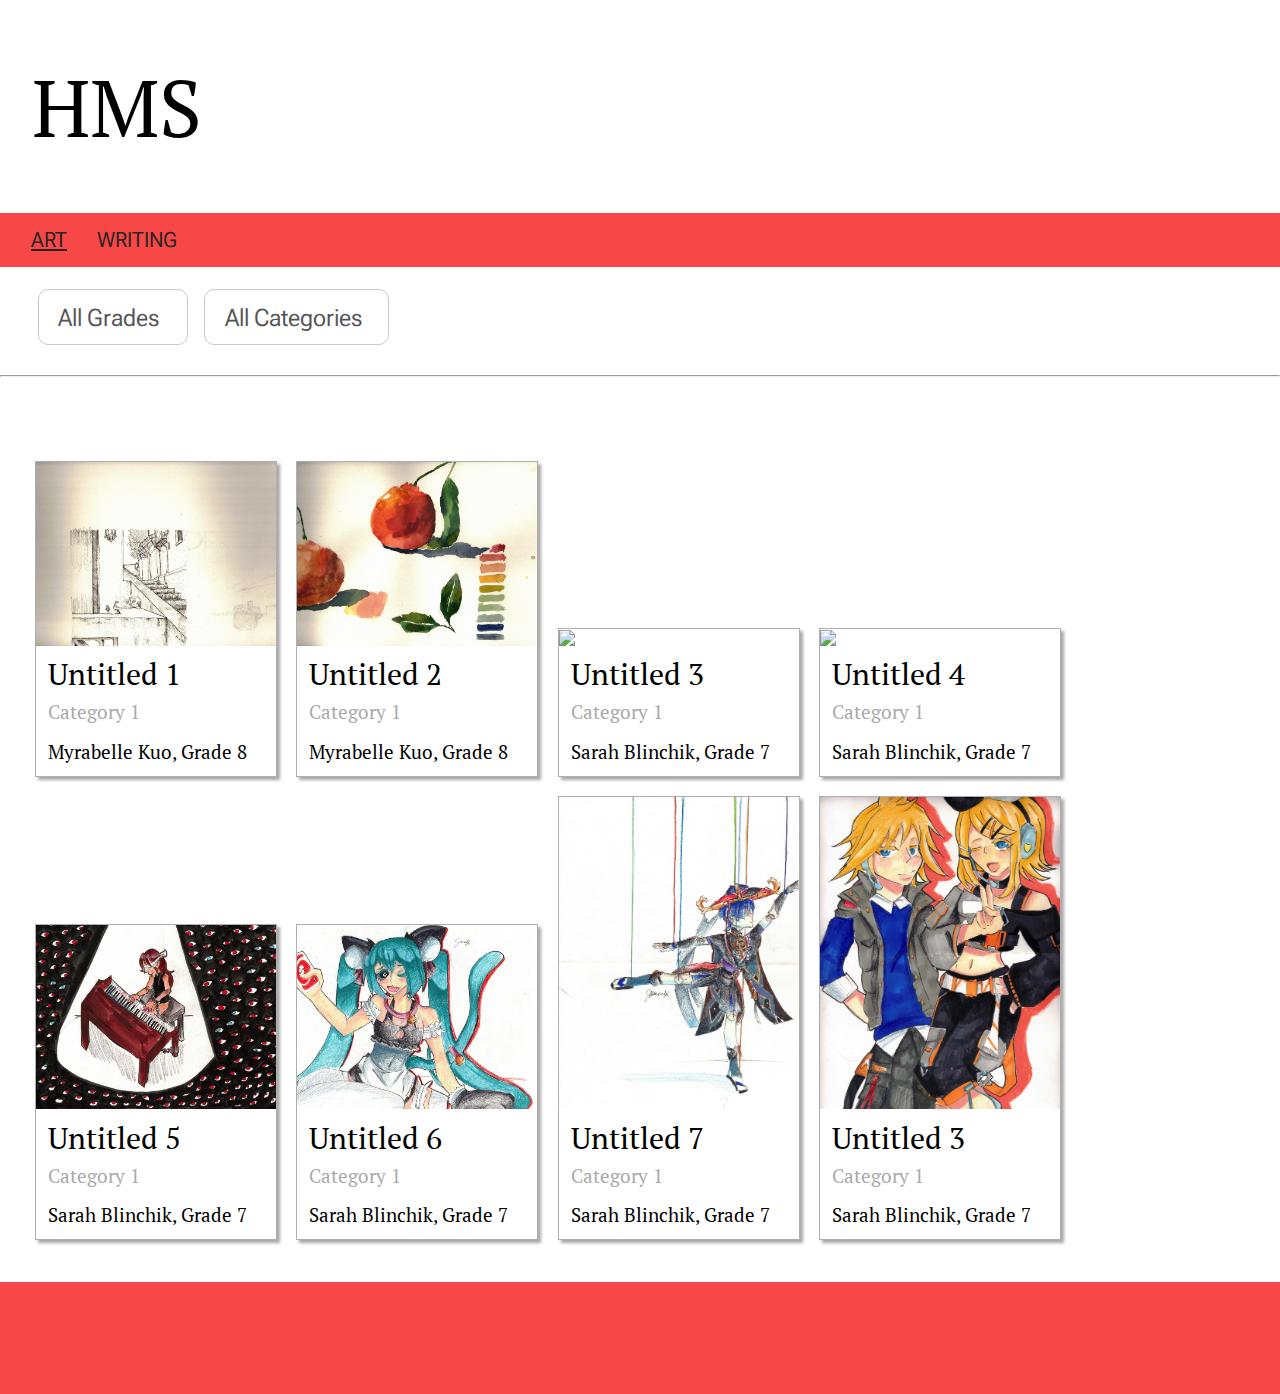
==== index.html @ d001e553 "Update index.html" ====
<!DOCTYPE html>
<html lang="en">
<head>
    <meta charset="UTF-8">
    <meta name="viewport" content="width=device-width, initial-scale=1.0">
    <link rel="stylesheet" href="style.css">

    <link rel="preconnect" href="https://fonts.googleapis.com">
<link rel="preconnect" href="https://fonts.gstatic.com" crossorigin>
<link href="https://fonts.googleapis.com/css2?family=PT+Serif:ital,wght@0,400;0,700;1,400;1,700&display=swap" rel="stylesheet">

<link rel="preconnect" href="https://fonts.googleapis.com">
<link rel="preconnect" href="https://fonts.gstatic.com" crossorigin>
<link href="https://fonts.googleapis.com/css2?family=PT+Serif:ital,wght@0,400;0,700;1,400;1,700&family=Public+Sans:ital,wght@0,100..900;1,100..900&family=Roboto+Flex:opsz,wght@8..144,100..1000&display=swap" rel="stylesheet">

<script src="https://kit.fontawesome.com/669819a5b9.js" crossorigin="anonymous"></script>
    <title>Journalism - Artwork</title>
</head>
<body style="margin: 0;">
    <div>
        <h1 style="font-size: 5rem; padding-left: 2rem; font-weight: 300;">HMS</h1>
    </div>

    <div class="sticky">
        <nav class="navbar">
            <ul>
                <li><a href="index.html" style="text-decoration: underline;">ART</a></li>
                <li><a href="textgallery.html">WRITING</a></li>
            </ul>
        </nav>
    </div>
<br>
    <div id="filterdiv">
    <div class="dropdown" style="margin-left: 3vw;">
        <button style="width: max-content;"><p p id="allgrades" style="width: max-content; padding: 0;">GRADE<i class="fa-solid fa-bars" style="margin-left: 0.7rem; margin-right: 0.7rem;"></i></p></button>
        <div class="dropcontent">
            <div style="width: 5rem; height: 1rem;"></div>
            <a onclick="setData(0,0,-1)" style="border-top-left-radius: 7px; border-top-right-radius: 7px; border: 1px solid hsl(0, 0%, 79%);">All Grades</a>
            <a onclick="setData(0,6,-1)" style="border: 1px solid hsl(0, 0%, 79%); border-top: none;">Grade 6</a>
            <a onclick="setData(0,7,-1)" style="border: 1px solid hsl(0, 0%, 79%); border-top: none;">Grade 7</a>
            <a onclick="setData(0,8,-1)" style="border-bottom-left-radius: 7px; border-bottom-right-radius: 7px; border: 1px solid hsl(0, 0%, 79%); border-top: none;">Grade 8</a>
        </div>
    </div>
    <div style="width: 1rem; height: 1rem;"></div>
    <div class="dropdown"> 
        <button style="width: max-content;"><p id="allcategories" style="width: max-content; padding: 0;">CATEGORY<i class="fa-solid fa-bars" style="margin-left: 0.7rem; margin-right: 0.7rem;"></i></p></button>
        <div class="dropcontent">
            <div style="width: 7rem; height: 1rem;"></div>
            <a onclick="setData(0,-1,0)" style="border-top-left-radius: 7px; border-top-right-radius: 7px; border: 1px solid hsl(0, 0%, 79%);">All Categories</a>
            <a onclick="setData(0,-1,3)" style="border-bottom-left-radius: 7px; border-bottom-right-radius: 7px; border: 1px solid hsl(0, 0%, 79%); border-top: none;">Miscellaneous</a>
        </div>
    </div>
    </div>
    <br>
    <hr>
    <br><br><br>
    <div id="galleryHolder">
    <div id="c1" class="gallerycategory">
    </div>
    </div>
    <div style="height: 7rem; background-color: rgb(247, 71, 71); margin-top: 2rem; padding-top: auto;"></div>
    <script src="app.js"></script>
    <script>
    setData(0,0,0);
    </script>
</body>
</html>
---- style.css ----
* {
    font-family: "PT Serif", serif;
}

.dropdown {
    width: max-content;
    margin-bottom: 2rem;
}

.dropdown button {
    position: relative;
    width: max-content;
    height: 3.5rem;
    border: none;
    cursor: pointer;
    background-color: transparent;
    padding: 12px;
    padding-top: 9px;
    padding-bottom: 9px;
    display: inline-block;
    border-radius: 10px;
    border: 1px solid hsl(0, 0%, 79%);
    color: hsl(0, 0%, 33%);

    transition: border 100ms ease-out;
}

.dropdown button p {
    font-family: "Roboto Flex";
    font-size: x-large;
}

.dropdown button:hover {
    border-color: hsl(0, 0%, 59%);   
}

.dropdown:hover .dropcontent {
    display: block;
}

.dropdown a {
    font-size: x-large;
    font-family: "Roboto Flex";
    display: block;
    text-decoration: none;
    background-color: white;
    padding: 12px;
    padding-right: 0;
    width: 160px;
    color: hsl(0, 0%, 23%);
}

.dropdown a:hover {
    background-color: hsl(0, 0%, 73%);
}

.dropdown .dropcontent {
    display: none;
    position: absolute;
    z-index: 2;
}

#indexBody {
    display: flex;
    justify-content: center;
}

.navbar ul{
    padding: 0px;
    padding-left: 1rem;
    width: auto;
    list-style-type: none;
    background-color: rgb(247, 71, 71);
    margin: 0px;
    overflow: hidden;
}
.navbar a{
    font-family: "Roboto Flex";
    color: rgb(36, 36, 36);
    padding: 15px;
    text-align: center;
    display: block;
    text-decoration: none;
    font-size: 130%;

    transition: padding 0.1s ease-out;
}
.navbar a:hover{
    background-color: hsl(0, 75%, 55%);
}
.navbar li{
    float: left;
}

div.sticky{
    position: sticky;
    top: 0px;
    z-index: 3;
}

div.thinBody {
    justify-content: center;
    width: 70%;
    border-left: solid gray;
    border-right: solid gray;
    word-wrap: break-word;
}

div.thinBody * {
    margin-left: 5%;
    margin-right: 5%;
}

img.Art {
    width: 100%;
}

embed.example {
    margin-left: 0.3rem;
    margin-right: 0.3rem;
}

div.captionback {
    width: 100%;
}

p.category {
    color: darkgray;
}

p.desc {
    padding-top: 7%;
    padding-bottom: 7%;
    font-size: 1.5rem;
}

div.artwhole {
    width: 15rem;
    margin-top: auto;
    margin-bottom: auto;
    margin: 0.6rem;
    box-shadow: 3px 3px 3px hsla(0, 0%, 0%, 0.349);
    cursor: pointer;
    display: inline-block;

    transition: transform 0.2s ease-out;
    border: 1px solid hsla(0, 0%, 0%, 0.315);
}

div.artwhole:hover {
    transform: scale(0.995);
    border-color: gray;
    box-shadow: 7px 7px 7px hsla(0, 0%, 0%, 0.349);
}

a {
    text-decoration: none;
    color: black;
}

a.title {
    font-size: 5rem; 
    font-weight: 400;
}

a.title:hover {
    text-decoration: underline;
}

p {
    font-size: 120%;
    margin: 0;
    margin-left: 5%;
    padding-top: 1%;
    padding-bottom: 5%;
    text-wrap: wrap;
}

p.title {
    margin-top: 0;
    margin-bottom: 1%;
    margin-right: 5.5%;
    padding-bottom: 0;
    font-size:190%;
}

.gallerycategory {
    width: fit-content;
    overflow: auto;
    
    padding-left: 2vw;
    padding-right: 2vw;
}

embed.example {
    width: 10rem;
    padding-top: 2rem;
    cursor: pointer;
}

#gtitle {
    padding-top: 0;
    padding-bottom: 0;
    margin-top: 1rem;
    font-size: 3vw;
}

#gauthor {
    padding-top: 2%;
    padding-bottom: 0;
    font-size: 2vw;
}

#gcaption {
    padding-top: 5%;
    padding-bottom: 0;
    font-size: 1.5vw;
    word-wrap: normal;
    color: darkgray;
}

#gcategory {
    padding-top: 7%;
    padding-bottom: 0;
    font-size: 1.5vw;
    word-wrap: break-word;
    color: darkgray;
}

#gallerydiv {
    display: flex;
    justify-content: center;
    width: 100%;
}

#innergdiv {
    width: 90vw;
    display: grid;
    justify-content: center;
    overflow: hidden;
}

#gimagediv {
    display: flex;

    grid-column: 1;
    width: 40vw;
    height: 40vw;
    padding-left: auto;
    padding-right: auto;
    background-color: hsla(0, 0%, 0%, 0.055);
    overflow: hidden;
}

#gimage {
    align-self: center;
    max-width: 40vw;
    max-height: 40vw;
    height: auto;
    width: auto;
    margin: 0 auto;
}

#gimagediv:hover {
    cursor: pointer;
    background-color: hsla(0, 0%, 0%, 0.09);
}

#ginfodiv {
    grid-column: 2;
    grid-row: 1;
    padding-left: auto;
    padding-right: none;
    width: 40vw;
}

#textinfodiv {
    width: 70vw;
    margin-left: auto;
    margin-right: auto;
    margin-bottom: 5rem;
}

#gbuttondiv {
    width: 40vw;
    grid-column: 1;
    grid-row: 2;
    padding-left: auto;
    padding-right: auto;
}

#filterdiv {
    display: flex;
}

#filterdiv * {
    margin-top: auto;
    margin-bottom: auto;
}

#actionbuttongallery {
    height: 45px;
    width: 45px;
    margin: 0;
}

#actionbuttongallery img{
    color: gray;
    margin-top: 0.5rem;
    width: 45px;
    height: 45px;
}

#actionbuttongallery img:hover {
    cursor: pointer;
    color: darkgray;
}

#expanddiv {
    background-color: hsla(0, 0%, 0%, 0.89);
    width: 100%;
    height: 100%;
    position: fixed;
    display: none;
    top: 0;
    left: 0;
    right: 0;
    bottom: 0;
    z-index: 4;
    margin-bottom: 10rem;
}

#expandingholder {
    text-align: center;
    margin: auto;
    width: 45vw; 
    height: 45vw;
    background-color: transparent; 
    display: flex;
    overflow: auto;
}

#expandimage {
    width: max-content; 
    max-width: 100%; 
    height: fit-content; 
    max-height: 100%; 
    margin: auto;
}

#clearfilters {
    position: relative;
    width: max-content;
    height: 3.5rem;
    border: none;
    cursor: pointer;
    background-color: transparent;
    display: inline-block;
    border-radius: 10px;
    border: 1px solid hsl(0, 0%, 79%);
    color: hsl(0, 0%, 33%);
    font-family: "Roboto Flex";
    font-size: xx-large;

    transition: border 100ms ease-out;
    margin: auto;
}

#missingtext {
    font-family: "Roboto Flex";
    font-size: xxx-large;
    font-weight: bolder;

    margin: auto;
    padding-bottom: 20px;
}

#clearfilters:hover {
    border-color: hsl(0, 0%, 59%);   
}

@media screen and (max-width: 1000px) {
    #ginfodiv {
        grid-column: 1;
        grid-row: 3;
        width: auto;
    }
    #gimage {
        max-width: 70vw;
        max-height: 70vw;
    }
    #gimagediv {
        margin-left: auto;
        margin-right: auto;
        width: 70vw;
        height: 70vw;
    }
    #expandingholder {
        width: 85vw; 
        height: 85vw;
    }

    #gtitle {
        font-size: 5vw;
    }
    #gauthor {
        font-size: 3vw;
    }
    #gcategory {
        font-size: 2.7vw;
    }
    #gcaption {
        font-size: 2.7vw;
    }
}

@media screen and (max-width: 800px) {
    #filterdiv {
        display: block;
    }
    .dropdown {
        margin-bottom: 1rem;
        margin-left: 3vw;
    }
    #allcategories {
        margin-left: 3vw;
    }
    #allcategories {
        margin-left: 3vw;
    }
}

@media screen and (max-width: 650px) {
    #gimagediv {
        width: 90%;
    }
    #gtitle {
        font-size: 7vw;
    }
    #gauthor {
        font-size: 5vw;
    }
    #gcategory {
        font-size: 4.5vw;
    }
    #gcaption {
        font-size: 16px;
    }
}

@media screen and (max-width: 400px) {
    .navbar ul {
        padding: 0;
        justify-content: center;
    }
}
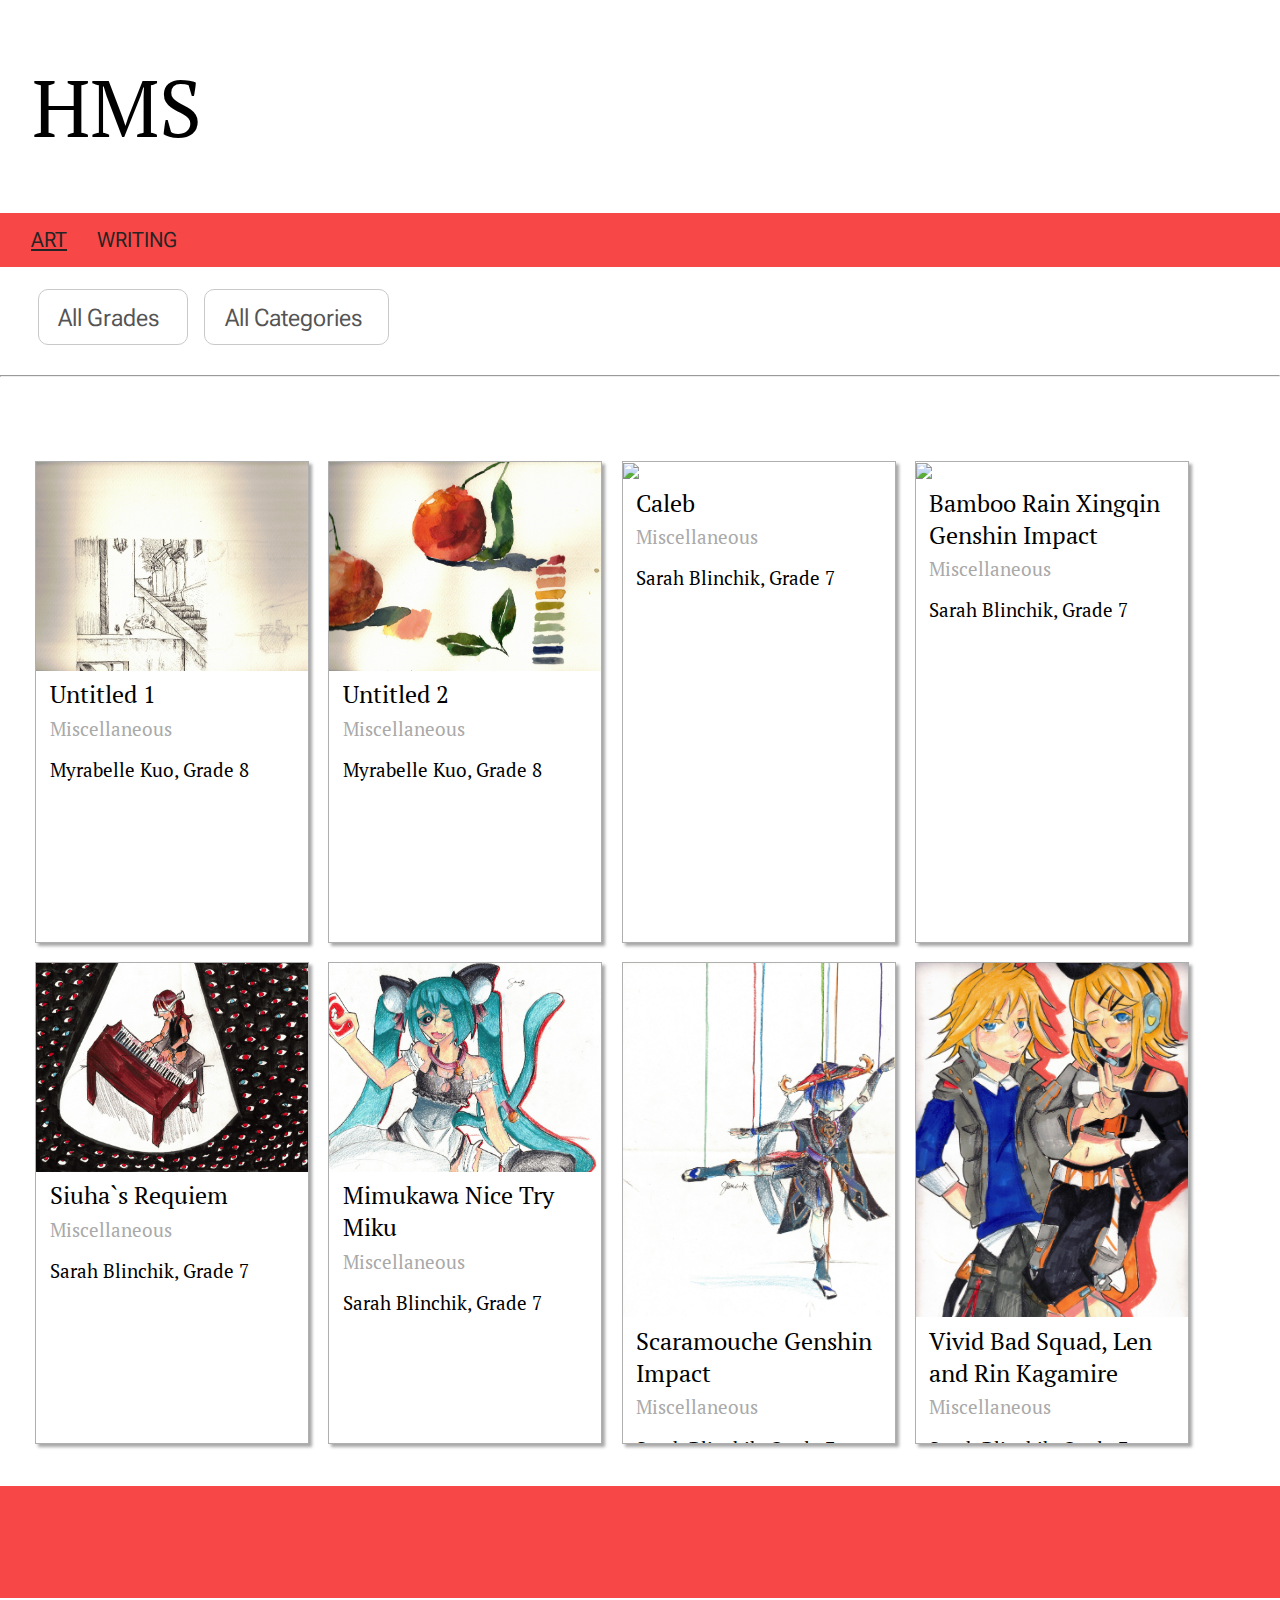
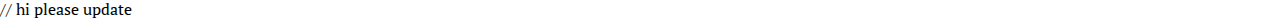
==== commit 0474f1f0: "Update index.html" ====
--- a/index.html
+++ b/index.html
@@ -63,5 +63,7 @@
     <script>
     setData(0,0,0);
     </script>
+
+    // hi please update 
 </body>
 </html>
--- a/style.css
+++ b/style.css
@@ -135,22 +135,22 @@
 }
 
 div.artwhole {
-    width: 15rem;
-    margin-top: auto;
-    margin-bottom: auto;
+    width: 17rem;
+    height: 30rem;
     margin: 0.6rem;
     box-shadow: 3px 3px 3px hsla(0, 0%, 0%, 0.349);
     cursor: pointer;
-    display: inline-block;
-
+    float: left;
     transition: transform 0.2s ease-out;
     border: 1px solid hsla(0, 0%, 0%, 0.315);
+    overflow: hidden;
 }
 
 div.artwhole:hover {
     transform: scale(0.995);
     border-color: gray;
     box-shadow: 7px 7px 7px hsla(0, 0%, 0%, 0.349);
+    overflow:auto;
 }
 
 a {
@@ -177,11 +177,11 @@
 }
 
 p.title {
-    margin-top: 0;
+    width: 90%;
     margin-bottom: 1%;
     margin-right: 5.5%;
     padding-bottom: 0;
-    font-size:190%;
+    font-size:150%;
 }
 
 .gallerycategory {
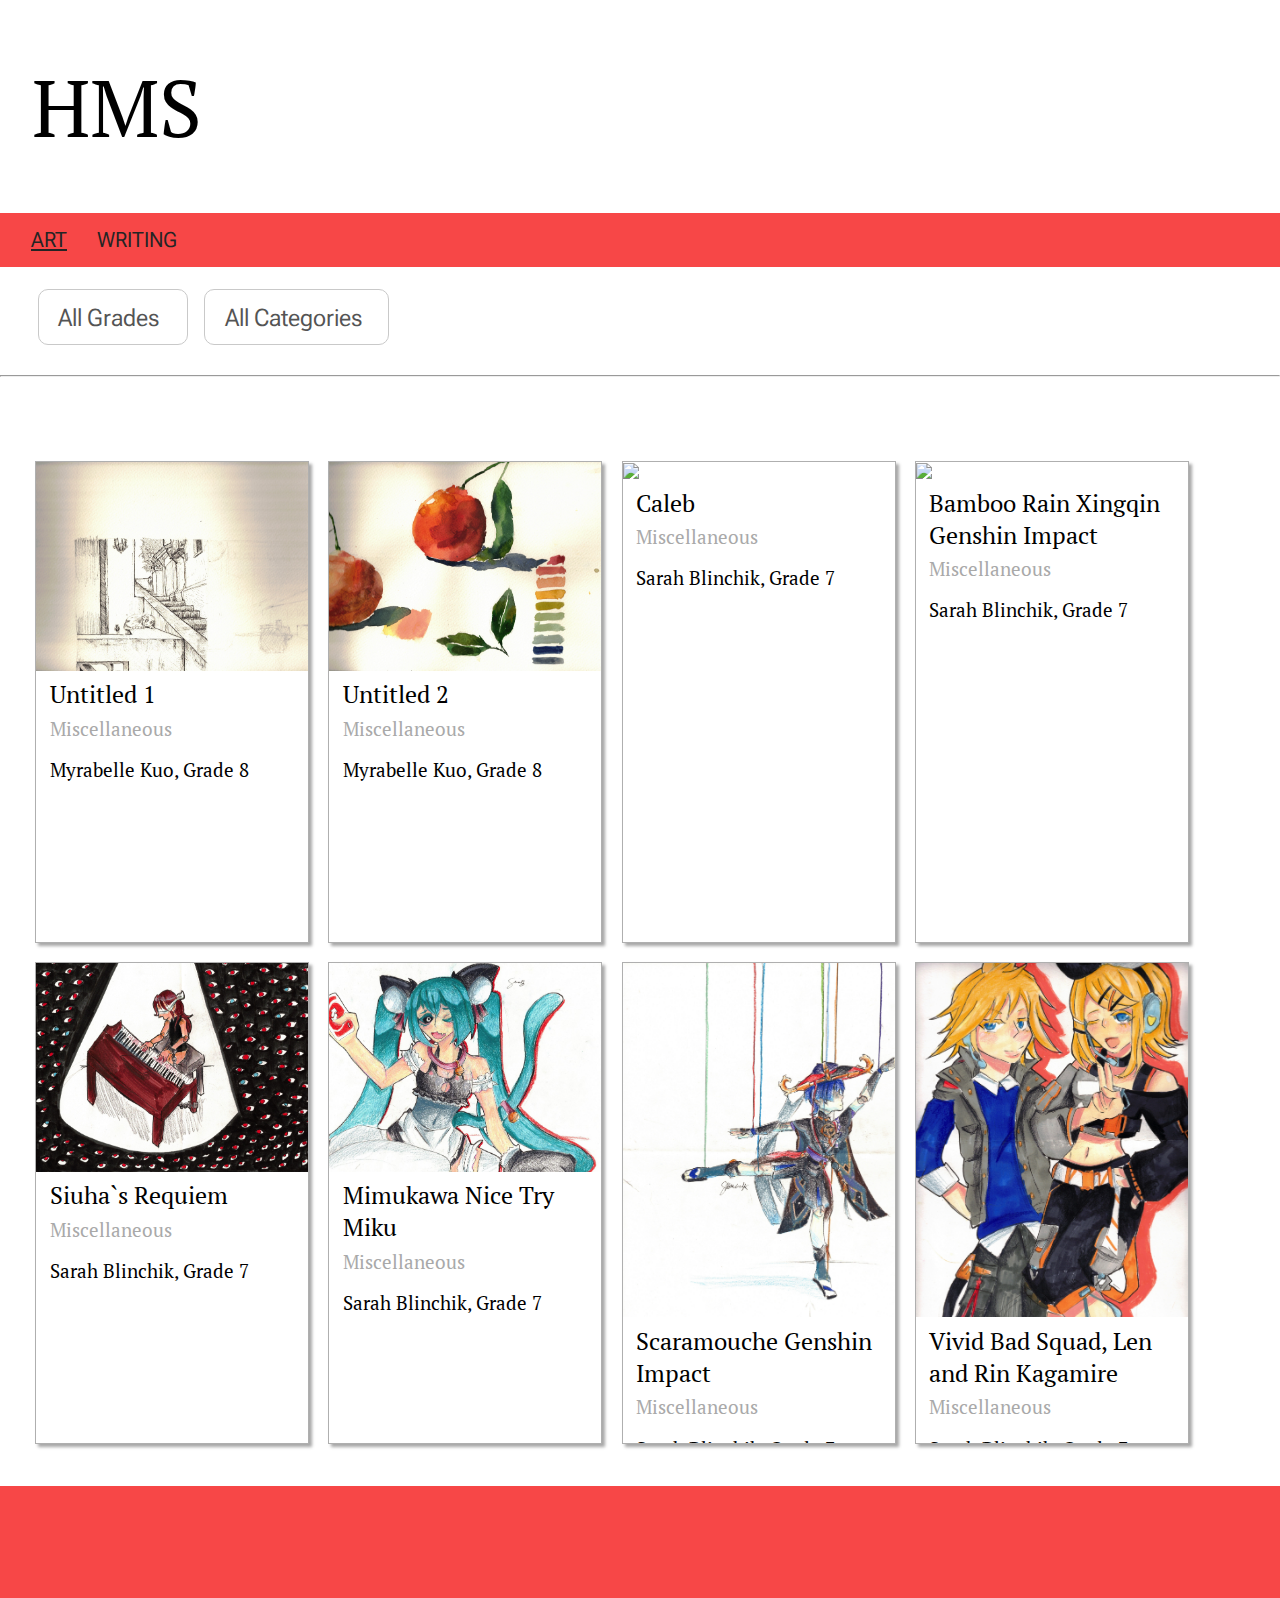
==== commit c61fe9ee: "Update index.html" ====
--- a/index.html
+++ b/index.html
@@ -64,6 +64,6 @@
     setData(0,0,0);
     </script>
 
-    // hi please update 
+    <!-- hey huzz -->
 </body>
 </html>
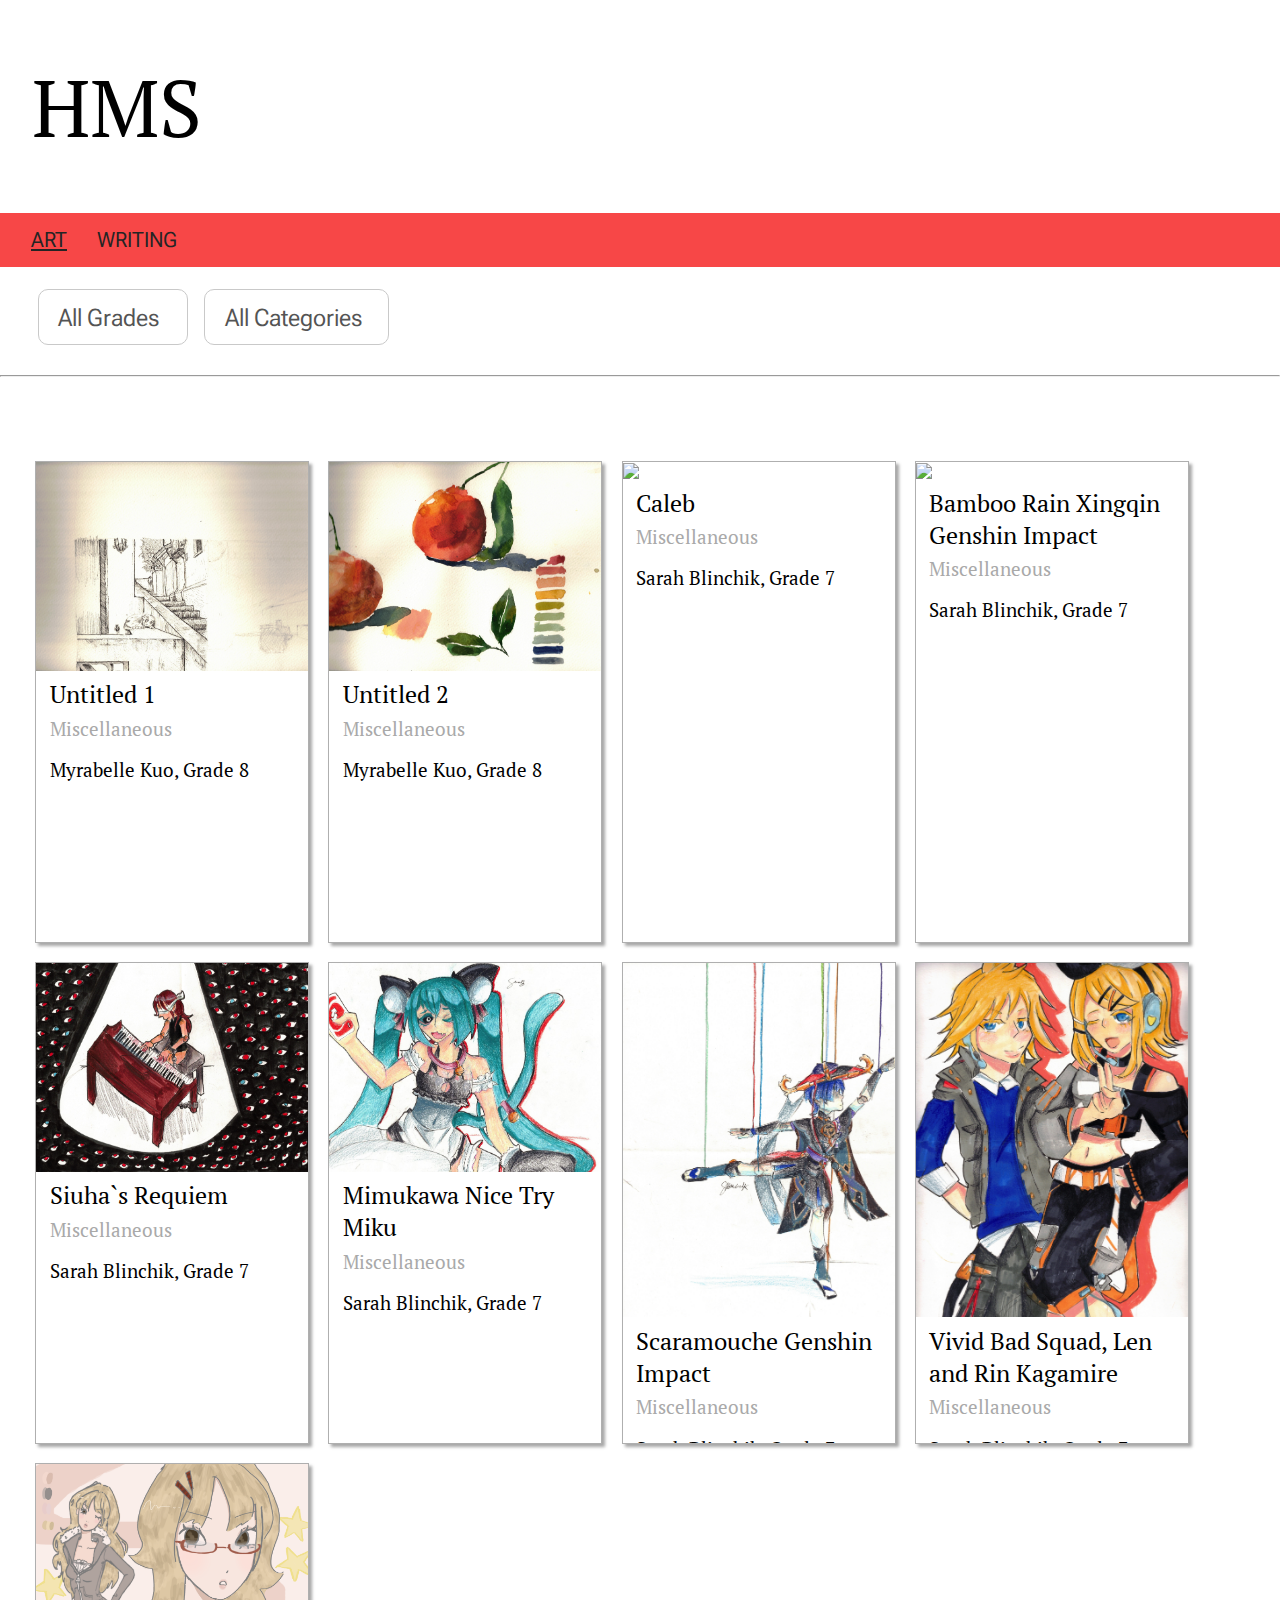
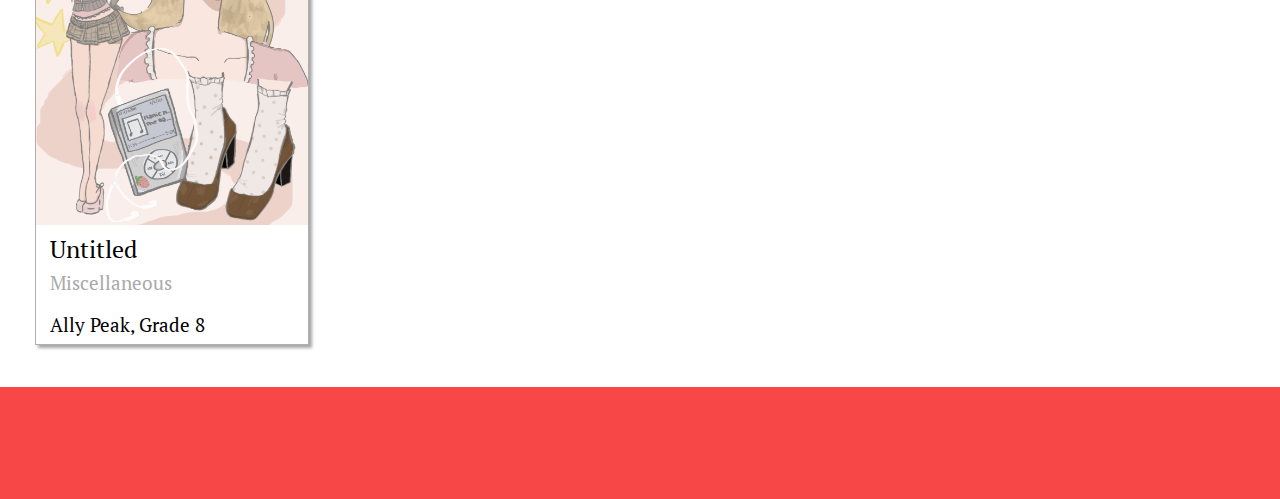
==== commit 55d4457b: "Update index.html" ====
--- a/index.html
+++ b/index.html
@@ -64,6 +64,6 @@
     setData(0,0,0);
     </script>
 
-    <!-- hey huzz -->
+    <!-- hey huzz its me bren -->
 </body>
 </html>
--- a/style.css
+++ b/style.css
@@ -341,10 +341,8 @@
 }
 
 #expandimage {
-    width: max-content; 
-    max-width: 100%; 
-    height: fit-content; 
-    max-height: 100%; 
+    width: 100%;
+    height:auto;
     margin: auto;
 }
 
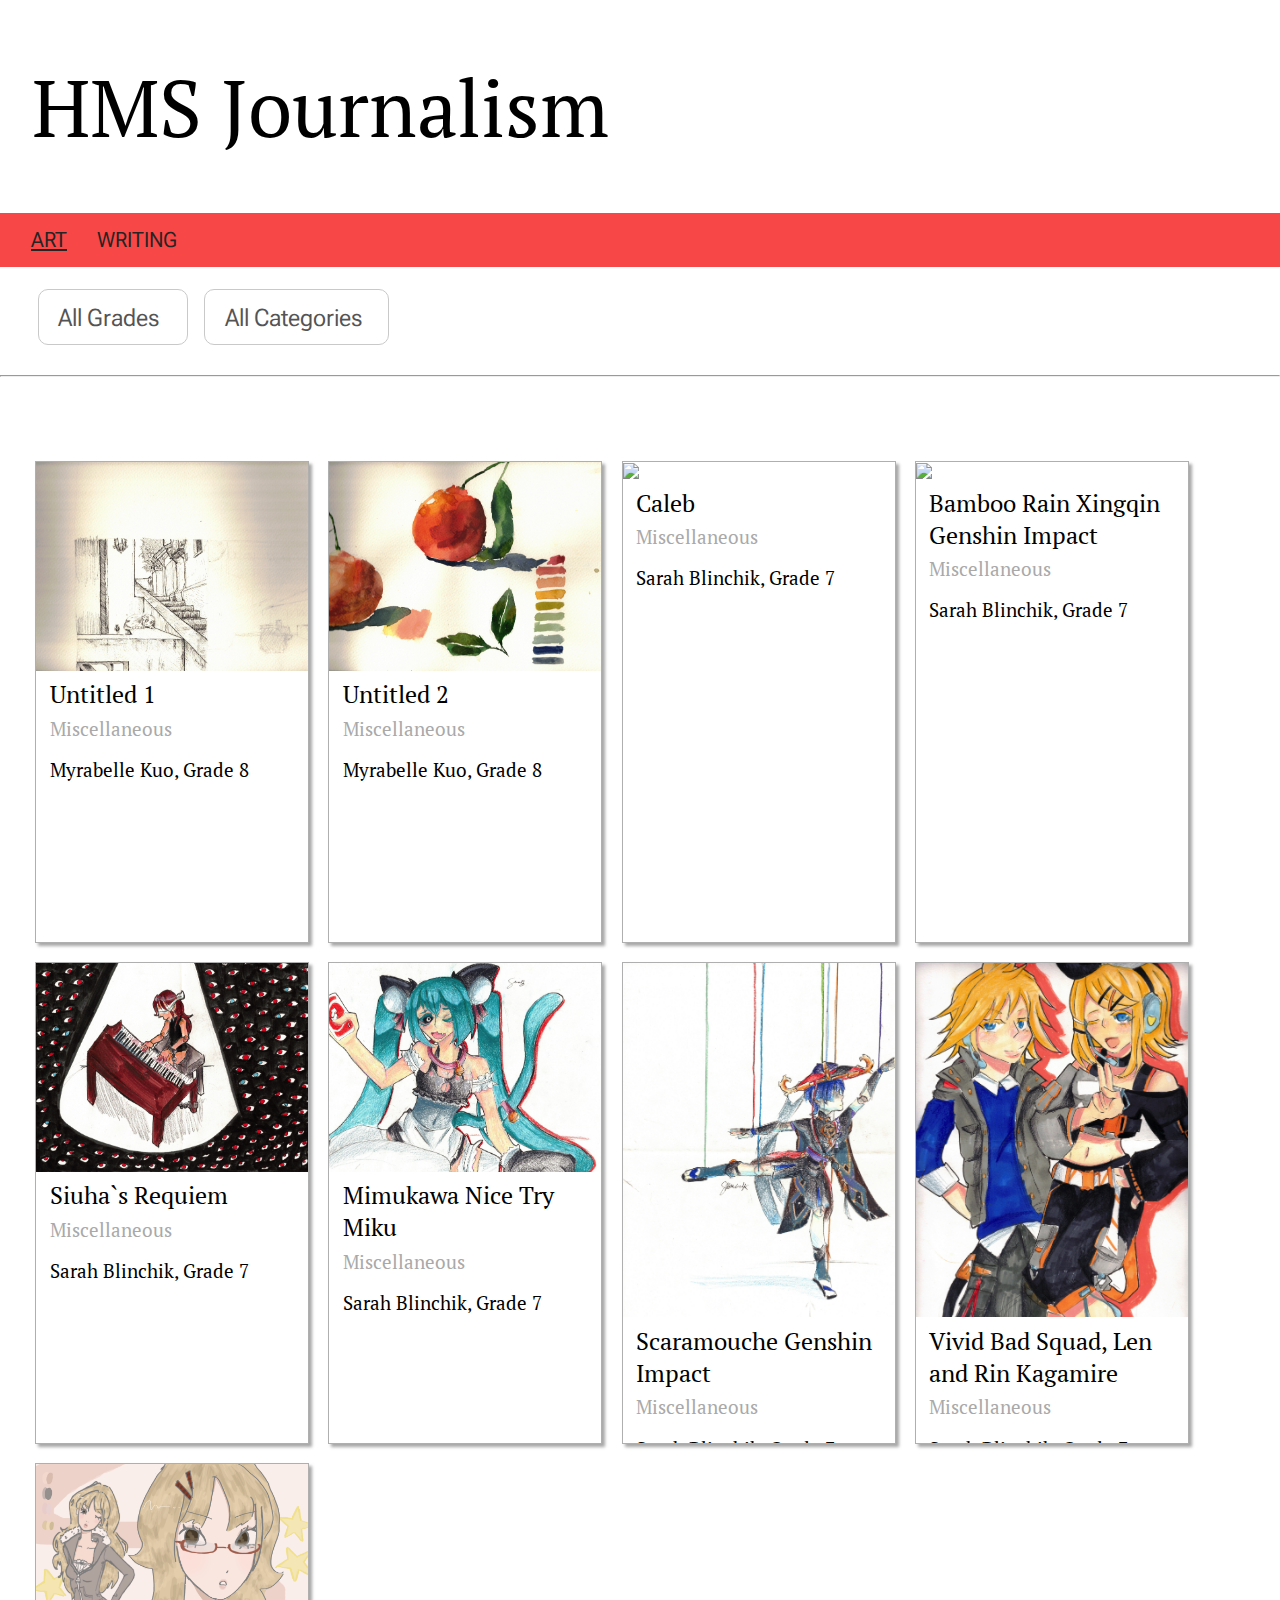
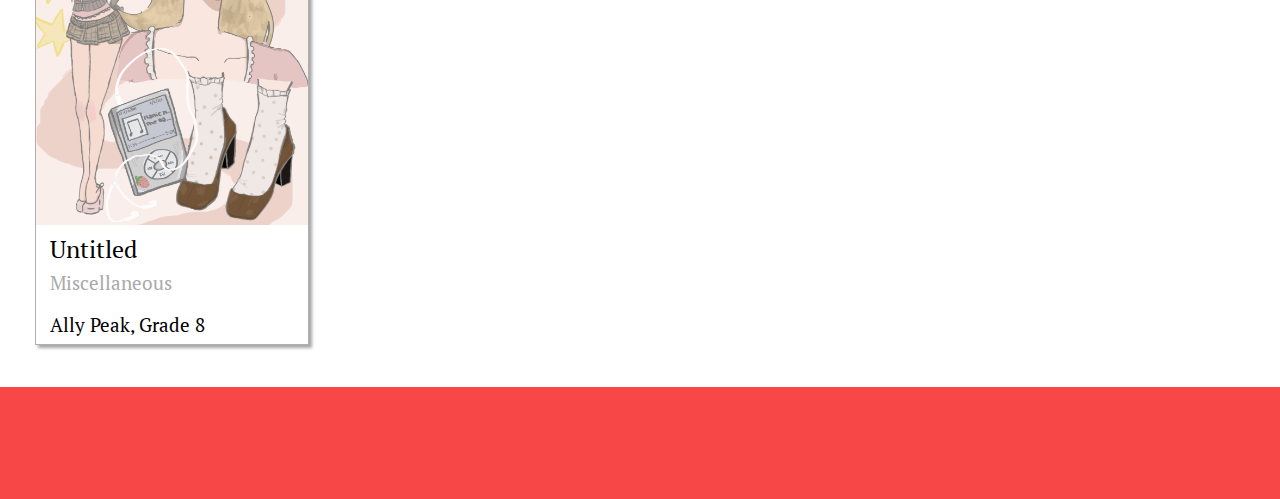
==== commit 30e66cf3: "Update index.html" ====
--- a/index.html
+++ b/index.html
@@ -18,7 +18,7 @@
 </head>
 <body style="margin: 0;">
     <div>
-        <h1 style="font-size: 5rem; padding-left: 2rem; font-weight: 300;">HMS</h1>
+        <h1 style="font-size: 5rem; padding-left: 2rem; font-weight: 300;">HMS Journalism</h1>
     </div>
 
     <div class="sticky">
@@ -65,5 +65,6 @@
     </script>
 
     <!-- hey huzz its me bren -->
+    <!-- sorry if this sucks on mobile i got lazy -->
 </body>
 </html>
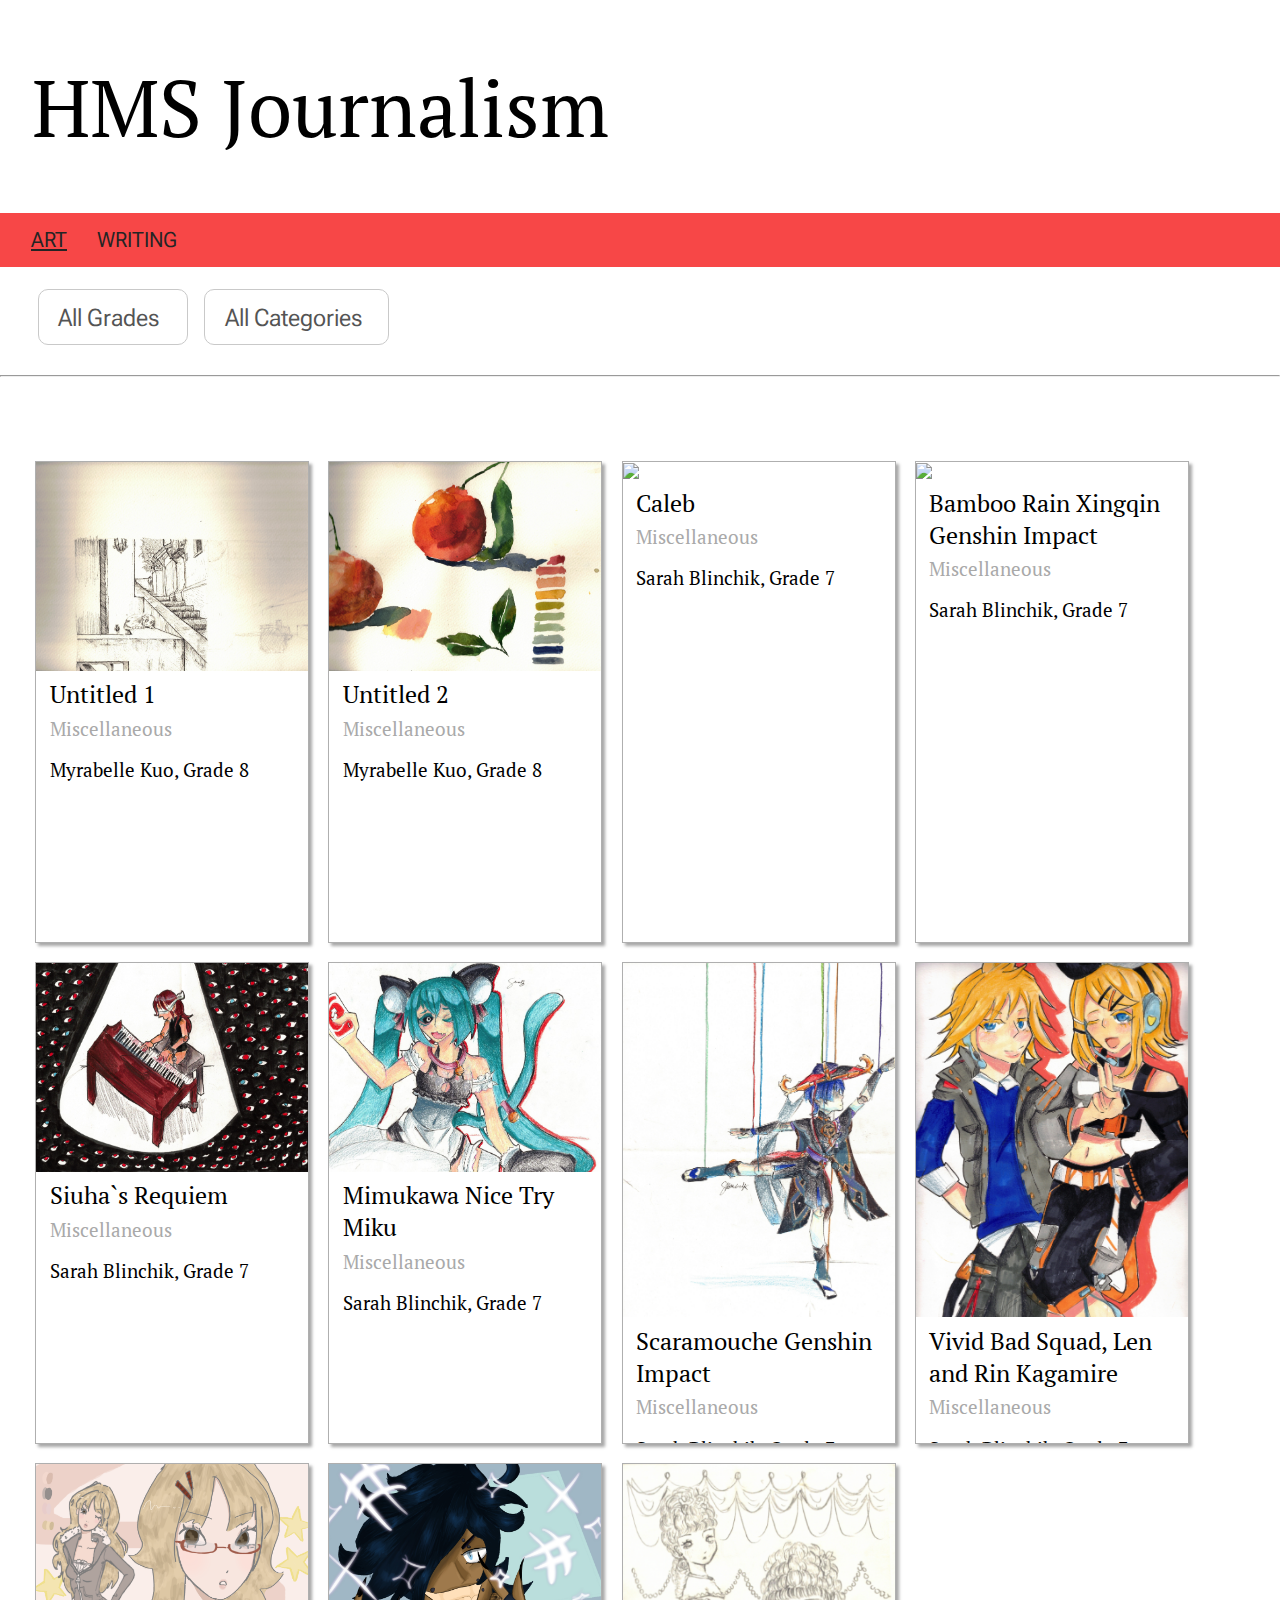
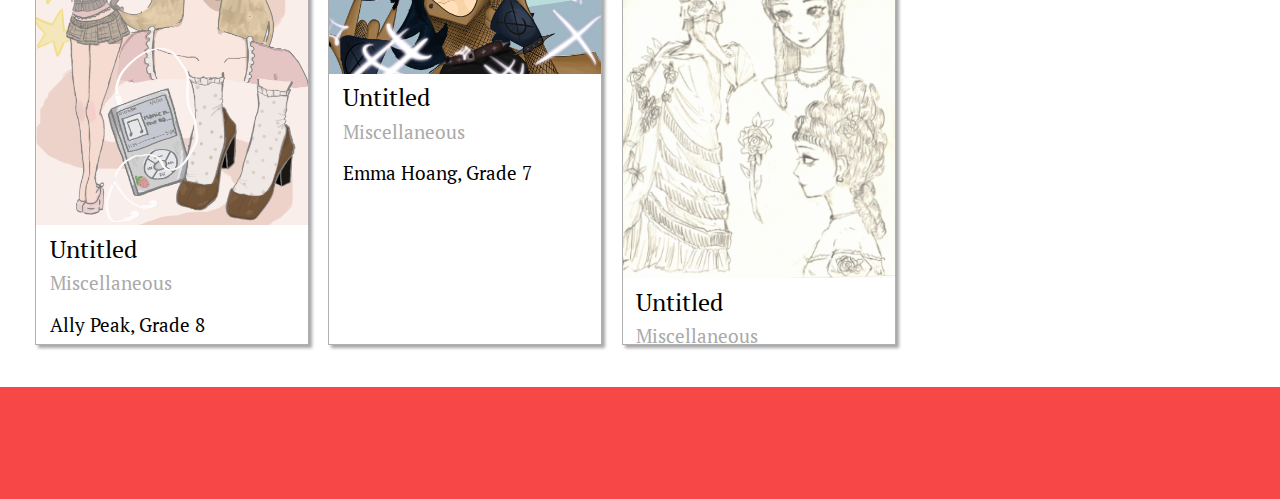
==== commit 4989048e: "Update index.html" ====
--- a/index.html
+++ b/index.html
@@ -65,6 +65,6 @@
     </script>
 
     <!-- hey huzz its me bren -->
-    <!-- sorry if this sucks on mobile i got lazy -->
+    <!--  -->
 </body>
 </html>
--- a/style.css
+++ b/style.css
@@ -279,6 +279,29 @@
     margin-left: auto;
     margin-right: auto;
     margin-bottom: 5rem;
+}
+
+#gtitle {
+    font-size: 5vw;
+}
+#gauthor {
+    font-size: 3vw;
+}
+#gcategory {
+    font-size: 1.7vw;
+}
+#gcaption {
+    font-size: 1.7vw;
+    padding-bottom: 1.5rem;
+}
+
+#pdfSubstitute {
+    color: rgb(36, 130, 219);
+    font-size: 1rem;
+    font-family: "Roboto Flex";
+    font-size: 2vw;
+    font-weight: bold;
+    margin-left: 5%;
 }
 
 #gbuttondiv {
@@ -410,6 +433,9 @@
     #gcaption {
         font-size: 2.7vw;
     }
+    #textinfodiv {
+        width: 90%;
+    }
 }
 
 @media screen and (max-width: 800px) {
